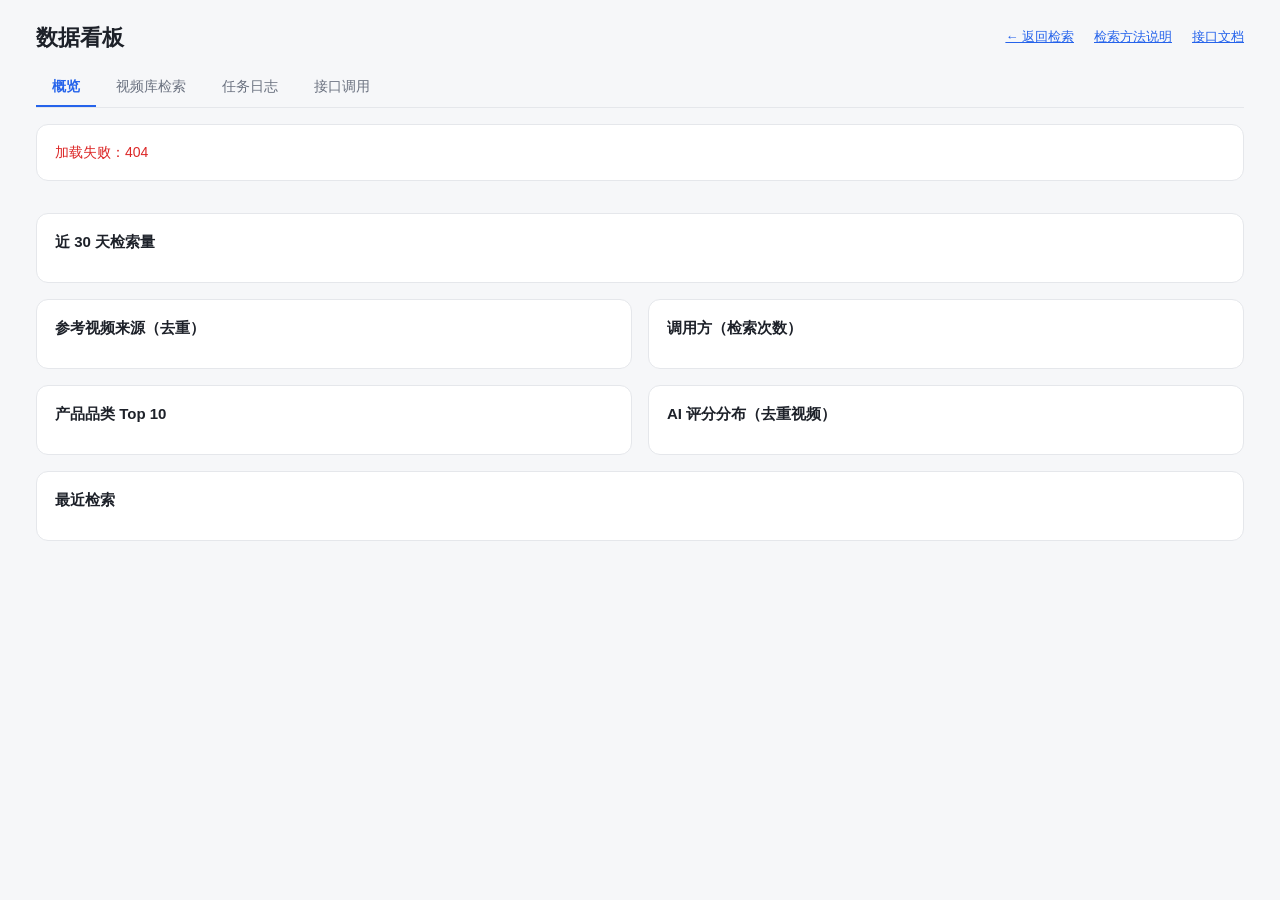
==== web/dashboard.html @ 79357296 "新增数据看板：概览、视频库检索、任务日志、接口调用统计 - /dashboard 四个标签页：检索趋势与分布、历次结果中的全部参考视频检索（站内播放）、   任务排队/耗时/错误明细、/api/v1 " ====
<!doctype html>
<html lang="zh-CN">
<head>
<meta charset="utf-8">
<meta name="viewport" content="width=device-width, initial-scale=1">
<title>数据看板</title>
<style>
  :root { --bg:#f6f7f9; --card:#fff; --text:#1d2129; --muted:#6b7280; --line:#e5e7eb;
          --accent:#2563eb; --accent-soft:#eff4ff; --ok:#16a34a; --ok-soft:#e8f7ee; --bad:#dc2626; --bad-soft:#fdecec;
          --warn:#d97706; --bar:#93b4f5; }
  @media (prefers-color-scheme: dark) {
    :root { --bg:#111317; --card:#1b1e24; --text:#e6e8eb; --muted:#9aa1ab; --line:#2c313a;
            --accent:#6b9bff; --accent-soft:#1f2a40; --ok-soft:#173326; --bad-soft:#3a1d1d; --bar:#3d5f9e; }
  }
  * { box-sizing:border-box; }
  body { margin:0; background:var(--bg); color:var(--text); font:14px/1.6 -apple-system,"PingFang SC","Microsoft YaHei",sans-serif; }
  a { color:var(--accent); }
  .wrap { max-width:1240px; margin:0 auto; padding:20px 16px 80px; }
  .top { display:flex; flex-wrap:wrap; align-items:center; gap:10px 20px; margin-bottom:14px; }
  .top h1 { font-size:22px; margin:0; flex:1; }
  .top a { font-size:13px; }
  .tabs { display:flex; gap:4px; border-bottom:1px solid var(--line); margin-bottom:16px; overflow-x:auto; }
  .tabs button { background:none; border:0; border-bottom:2px solid transparent; color:var(--muted); padding:9px 16px;
                 font-size:14px; cursor:pointer; white-space:nowrap; }
  .tabs button.on { color:var(--accent); border-bottom-color:var(--accent); font-weight:600; }
  .card { background:var(--card); border:1px solid var(--line); border-radius:12px; padding:16px 18px; margin-bottom:16px; min-width:0; }
  .card h3 { margin:0 0 12px; font-size:15px; }
  .kpis { display:grid; grid-template-columns:repeat(auto-fill,minmax(170px,1fr)); gap:12px; margin-bottom:16px; }
  .kpi { background:var(--card); border:1px solid var(--line); border-radius:12px; padding:14px 16px; }
  .kpi .l { color:var(--muted); font-size:12px; } .kpi .v { font-size:26px; font-weight:700; line-height:1.3; }
  .kpi .s { color:var(--muted); font-size:12px; }
  .grid2 { display:grid; grid-template-columns:repeat(auto-fit,minmax(360px,1fr)); gap:16px; }
  .grid2 .card { margin-bottom:0; } .grid2 + .grid2, .grid2 + .card { margin-top:16px; }
  @media (max-width:420px) { .grid2 { grid-template-columns:1fr; } }
  /* 柱状图 */
  .vbars { display:flex; align-items:flex-end; gap:3px; height:160px; padding-top:8px; }
  .vbars .b { flex:1; display:flex; flex-direction:column; justify-content:flex-end; align-items:center; height:100%; min-width:0; }
  .vbars .b i { display:block; width:100%; background:var(--bar); border-radius:3px 3px 0 0; min-height:1px; }
  .vbars .b:hover i { background:var(--accent); }
  .vbars .b span { font-size:10px; color:var(--muted); height:14px; }
  .vaxis { display:flex; justify-content:space-between; color:var(--muted); font-size:11px; margin-top:4px; }
  .hbars { display:flex; flex-direction:column; gap:6px; }
  .hbars .r { display:grid; grid-template-columns:minmax(80px,140px) 1fr 44px; gap:8px; align-items:center; font-size:13px; }
  .hbars .r .n { overflow:hidden; text-overflow:ellipsis; white-space:nowrap; }
  .hbars .r .t { background:var(--bg); border-radius:4px; height:14px; overflow:hidden; }
  .hbars .r .t i { display:block; height:100%; background:var(--bar); border-radius:4px; }
  .hbars .r .c { text-align:right; color:var(--muted); }
  /* 表格 */
  .tbl { overflow-x:auto; }
  table { width:100%; border-collapse:collapse; font-size:13px; }
  th, td { text-align:left; padding:7px 8px; border-bottom:1px solid var(--line); vertical-align:top; }
  th { color:var(--muted); font-weight:500; white-space:nowrap; position:sticky; top:0; background:var(--card); }
  td.num, th.num { text-align:right; white-space:nowrap; }
  td .m { color:var(--muted); font-size:12px; }
  .pill { display:inline-block; font-size:12px; padding:0 8px; border-radius:10px; white-space:nowrap; background:var(--accent-soft); color:var(--accent); }
  .pill.done, .pill.ok { background:var(--ok-soft); color:var(--ok); } .pill.error, .pill.bad { background:var(--bad-soft); color:var(--bad); }
  .pill.queued { background:var(--bg); color:var(--muted); }
  /* 筛选 */
  .filters { display:flex; flex-wrap:wrap; gap:8px 12px; align-items:center; margin-bottom:12px; }
  .filters input[type=search] { flex:1; min-width:200px; }
  input, select { padding:6px 8px; border-radius:8px; border:1px solid var(--line); background:var(--bg); color:var(--text); font:inherit; }
  button.btn { background:var(--accent); color:#fff; border:0; border-radius:8px; padding:7px 16px; cursor:pointer; font:inherit; }
  button.ghost { background:none; color:var(--accent); border:1px solid var(--accent); border-radius:8px; padding:6px 14px; cursor:pointer; font:inherit; }
  .chips { display:flex; flex-wrap:wrap; gap:6px; margin-bottom:12px; }
  .chip { border:1px solid var(--line); border-radius:14px; padding:2px 10px; font-size:12px; cursor:pointer; background:var(--card); color:var(--text); }
  .chip.on { border-color:var(--accent); color:var(--accent); background:var(--accent-soft); }
  /* 视频卡片 */
  .vgrid { display:grid; grid-template-columns:repeat(auto-fill,minmax(250px,1fr)); gap:14px; }
  .v { border:1px solid var(--line); border-radius:10px; overflow:hidden; display:flex; flex-direction:column; background:var(--card); }
  .thumb { position:relative; aspect-ratio:16/9; background:#000; display:block; }
  .thumb img { width:100%; height:100%; object-fit:cover; }
  .badge { position:absolute; top:8px; left:8px; background:rgba(0,0,0,.7); color:#fff; padding:1px 8px; border-radius:10px; font-size:12px; }
  .badge.score { left:auto; right:8px; background:var(--accent); }
  .badge.dl { top:auto; bottom:8px; background:var(--ok); }
  .vb { padding:10px 12px; display:flex; flex-direction:column; gap:4px; flex:1; font-size:13px; }
  .vt { font-weight:600; color:var(--text); text-decoration:none; display:-webkit-box; -webkit-line-clamp:2; -webkit-box-orient:vertical; overflow:hidden; }
  .vt:hover { color:var(--accent); }
  .ref { display:-webkit-box; -webkit-line-clamp:3; -webkit-box-orient:vertical; overflow:hidden; }
  .ref::before { content:"参考："; color:var(--accent); font-weight:600; }
  .note, .meta { color:var(--muted); font-size:12px; }
  .more { text-align:center; margin-top:16px; }
  .hidden { display:none !important; }
  .empty { color:var(--muted); padding:30px; text-align:center; }
</style>
</head>
<body>
<div class="wrap">
  <div class="top">
    <h1>数据看板</h1>
    <a href="/">← 返回检索</a><a href="/method" target="_blank">检索方法说明</a><a href="/developer" target="_blank">接口文档</a>
  </div>
  <div class="tabs" id="tabs">
    <button data-tab="overview">概览</button>
    <button data-tab="videos">视频库检索</button>
    <button data-tab="tasks">任务日志</button>
    <button data-tab="api">接口调用</button>
  </div>

  <!-- 概览 -->
  <section id="overview" class="hidden">
    <div class="kpis" id="kpis"></div>
    <div class="card"><h3>近 30 天检索量</h3><div id="perday"></div></div>
    <div class="grid2">
      <div class="card"><h3>参考视频来源（去重）</h3><div id="byplatform"></div></div>
      <div class="card"><h3>调用方（检索次数）</h3><div id="byclient"></div></div>
    </div>
    <div class="grid2">
      <div class="card"><h3>产品品类 Top 10</h3><div id="bycategory"></div></div>
      <div class="card"><h3>AI 评分分布（去重视频）</h3><div id="scorehist"></div></div>
    </div>
    <div class="card"><h3>最近检索</h3><div class="tbl" id="recentruns"></div></div>
  </section>

  <!-- 视频库 -->
  <section id="videos" class="hidden">
    <div class="card">
      <div class="filters">
        <input type="search" id="vq" placeholder="搜索标题、参考点、品牌、品类、频道，空格分隔多个词">
        <select id="vplatform"><option value="">全部来源</option></select>
        <select id="vdim"><option value="">全部维度</option><option value="category">同品类</option>
          <option value="competitor">竞品</option><option value="emotion">情绪主题</option>
          <option value="structure">结构形式</option><option value="award">获奖标杆</option></select>
        <select id="vscore"><option value="0">全部评分</option><option value="7">≥ 7 分</option>
          <option value="8" selected>≥ 8 分</option><option value="9">≥ 9 分</option></select>
        <select id="vclient"><option value="">全部调用方</option></select>
        <select id="vsort"><option value="score">按评分</option><option value="new">按时间</option><option value="views">按播放量</option></select>
        <label class="note"><input type="checkbox" id="vdl"> 只看已下载</label>
        <button class="btn" id="vgo">搜索</button>
      </div>
      <div class="note" id="vstat"></div>
    </div>
    <div class="chips" id="vchips"></div>
    <div class="vgrid" id="vgrid"></div>
    <div class="more"><button class="ghost hidden" id="vmore">加载更多</button></div>
  </section>

  <!-- 任务日志 -->
  <section id="tasks" class="hidden">
    <div class="kpis" id="tkpis"></div>
    <div class="card">
      <div class="filters">
        <select id="tclient"><option value="">全部调用方</option></select>
        <select id="tkind"><option value="">全部类型</option><option value="search">检索</option><option value="download">下载</option></select>
        <select id="tstatus"><option value="">全部状态</option><option value="queued">排队中</option>
          <option value="running">进行中</option><option value="done">已完成</option><option value="error">失败</option></select>
        <span class="note" id="tauto"></span>
      </div>
      <div class="tbl" id="ttable"></div>
    </div>
  </section>

  <!-- 接口调用 -->
  <section id="api" class="hidden">
    <div class="filters">
      <select id="adays"><option value="1">今天起 24 小时</option><option value="7" selected>近 7 天</option><option value="30">近 30 天</option><option value="90">近 90 天</option></select>
      <span class="note">统计对外接口 /api/v1 的每次调用（不含网页操作），按 API Key 区分调用方</span>
    </div>
    <div class="kpis" id="akpis"></div>
    <div class="card"><h3>每日调用量</h3><div id="aperday"></div></div>
    <div class="grid2">
      <div class="card"><h3>按调用方</h3><div class="tbl" id="aclient"></div></div>
      <div class="card"><h3>按接口</h3><div class="tbl" id="aroute"></div></div>
    </div>
    <div class="card">
      <div style="display:flex;flex-wrap:wrap;gap:8px 12px;align-items:center;margin-bottom:10px">
        <h3 style="margin:0;flex:1">最近调用</h3>
        <select id="arclient"><option value="">全部调用方</option></select>
        <label class="note"><input type="checkbox" id="arerr"> 只看错误</label>
      </div>
      <div class="tbl" id="arecent"></div>
    </div>
  </section>
</div>

<script src="/static/player.js?v=2"></script>
<script>
const $ = s => document.querySelector(s);
const esc = s => String(s ?? "").replace(/[&<>"']/g, c => ({"&":"&amp;","<":"&lt;",">":"&gt;",'"':"&quot;","'":"&#39;"}[c]));
const safeUrl = u => /^https?:\/\//i.test(u || "") ? u : "#";
const get = async url => { const r = await fetch(url, {cache: "no-store"}); if (!r.ok) throw new Error(r.status); return r.json(); };
const fmtDur = s => s == null ? "-" : s < 60 ? `${Math.round(s)}s` : `${Math.floor(s / 60)}m${String(Math.round(s % 60)).padStart(2, "0")}s`;
const fmtViews = n => n == null ? "-" : n >= 1e8 ? (n / 1e8).toFixed(1) + "亿" : n >= 1e4 ? (n / 1e4).toFixed(1) + "万" : n;
const ST = {queued: "排队中", running: "进行中", done: "已完成", error: "失败"};
const KIND = {search: "检索", download: "下载"};

function kpis(el, items) {
  el.innerHTML = items.map(([l, v, s]) => `<div class="kpi"><div class="l">${esc(l)}</div><div class="v">${esc(v ?? "-")}</div><div class="s">${esc(s || "")}</div></div>`).join("");
}
function vbars(el, rows, key = "count") {
  const max = Math.max(1, ...rows.map(r => r[key]));
  el.innerHTML = `<div class="vbars">${rows.map(r => `<div class="b" title="${esc(r.day)}：${r[key]}">
      <span>${r[key] || ""}</span><i style="height:${(r[key] / max * 100).toFixed(1)}%"></i></div>`).join("")}</div>
    <div class="vaxis"><span>${esc(rows[0]?.day || "")}</span><span>${esc(rows[rows.length - 1]?.day || "")}</span></div>`;
}
function hbars(el, pairs) {
  if (!pairs.length) return el.innerHTML = `<div class="empty">暂无数据</div>`;
  const max = Math.max(1, ...pairs.map(p => p[1]));
  el.innerHTML = `<div class="hbars">${pairs.map(([n, c]) => `<div class="r"><span class="n" title="${esc(n)}">${esc(n)}</span>
    <span class="t"><i style="width:${(c / max * 100).toFixed(1)}%"></i></span><span class="c">${c}</span></div>`).join("")}</div>`;
}
function table(el, head, rows) {
  el.innerHTML = rows.length ? `<table><tr>${head.map(h => `<th class="${h[1] || ""}">${esc(h[0])}</th>`).join("")}</tr>${rows.join("")}</table>`
                             : `<div class="empty">暂无数据</div>`;
}
function fillSelect(sel, values) {
  const cur = sel.value, first = sel.options[0].outerHTML;
  sel.innerHTML = first + values.map(v => `<option value="${esc(v)}">${esc(v)}</option>`).join("");
  if (values.includes(cur)) sel.value = cur;
}

// ---------- 概览 ----------
async function loadOverview() {
  const o = await get("/api/admin/overview"), k = o.kpi;
  kpis($("#kpis"), [
    ["检索总数", k.runs_total, `今日 ${k.runs_today} · 近 7 天 ${k.runs_7d}`],
    ["参考视频（去重）", k.videos_unique, `其中广告正片 ${k.videos_ad}`],
    ["平均每次保留", k.avg_kept, "条参考片"],
    ["已下载视频", k.videos_downloaded, ""],
    ["任务成功率", k.task_success_rate == null ? "-" : k.task_success_rate + "%", `进行中/排队 ${k.tasks_active}`],
    ["平均检索耗时", fmtDur(k.task_avg_seconds), `平均排队 ${fmtDur(k.task_avg_wait)}`],
    ["接口调用", k.api_calls_today, `今日 · 近 7 天 ${k.api_calls_7d}，错误 ${k.api_errors_7d}`],
  ]);
  vbars($("#perday"), o.runs_per_day);
  hbars($("#byplatform"), o.by_platform);
  hbars($("#byclient"), o.by_client);
  hbars($("#bycategory"), o.by_category);
  hbars($("#scorehist"), o.score_hist.map(r => [r.score + " 分", r.count]));
  table($("#recentruns"), [["时间"], ["调用方"], ["产品"], ["简报"], ["保留", "num"], ["来源数", "num"], [""]],
    o.recent_runs.map(r => `<tr><td>${esc(r.created)}</td><td>${esc(r.client)}</td>
      <td>${esc(r.product)}<div class="m">${esc(r.category)}</div></td><td><span class="m">${esc((r.brief || "").slice(0, 40))}</span></td>
      <td class="num">${r.kept}</td><td class="num">${r.sources.length}</td>
      <td><a href="/#run=${encodeURIComponent(r.run_id)}" target="_blank">查看</a></td></tr>`));
}

// ---------- 视频库 ----------
let vOffset = 0, vPlatform = "";
async function loadVideos(append = false) {
  if (!append) { vOffset = 0; }
  const p = new URLSearchParams({q: $("#vq").value.trim(), platform: vPlatform || $("#vplatform").value,
    dim: $("#vdim").value, min_score: $("#vscore").value, client: $("#vclient").value,
    downloaded: $("#vdl").checked, sort: $("#vsort").value, limit: 60, offset: vOffset});
  const r = await get("/api/admin/videos?" + p);
  fillSelect($("#vplatform"), r.all_platforms);
  fillSelect($("#vclient"), r.clients);
  $("#vstat").textContent = `共 ${r.total} 条（同一视频出现在多次检索中只算一条）`;
  $("#vchips").innerHTML = r.platforms.map(([n, c]) => `<span class="chip ${vPlatform === n ? "on" : ""}" data-pf="${esc(n)}">${esc(n)} ${c}</span>`).join("");
  const cards = r.items.map(v => `<div class="v">
    <a class="thumb" href="${esc(safeUrl(v.url))}" target="_blank" rel="noopener" ${playAttrs(v.url, v.title, v.platform, v.local)}>
      <img src="${esc(safeUrl(v.thumbnail))}" referrerpolicy="no-referrer" loading="lazy" alt=""><span class="play">▶</span>
      <span class="badge">${esc(v.platform)}${v.duration ? " · " + Math.floor(v.duration / 60) + ":" + String(v.duration % 60).padStart(2, "0") : ""}</span>
      <span class="badge score">${esc(v.score)}分</span>${v.local ? `<span class="badge dl">已下载</span>` : ""}</a>
    <div class="vb"><a class="vt" href="${esc(safeUrl(v.url))}" target="_blank" rel="noopener" ${playAttrs(v.url, v.title, v.platform, v.local)}>${esc(v.title)}</a>
      <div class="meta">${esc(v.channel || "")} · 播放 ${fmtViews(v.views)} · ${esc(v.dim_name)}</div>
      ${v.reference ? `<div class="ref">${esc(v.reference)}</div>` : ""}
      <div class="meta" style="margin-top:auto">来自：<a href="/#run=${encodeURIComponent(v.run_id)}" target="_blank">${esc(v.product || v.run_id)}</a> · ${esc(v.created.slice(0, 10))}</div>
    </div></div>`).join("");
  $("#vgrid").innerHTML = append ? $("#vgrid").innerHTML + cards : (cards || `<div class="empty">没有符合条件的视频</div>`);
  vOffset += r.items.length;
  $("#vmore").classList.toggle("hidden", vOffset >= r.total);
}
$("#vgo").onclick = () => loadVideos();
$("#vq").onkeydown = e => { if (e.key === "Enter") loadVideos(); };
["#vplatform", "#vdim", "#vscore", "#vclient", "#vsort", "#vdl"].forEach(s => $(s).onchange = () => { vPlatform = ""; loadVideos(); });
$("#vmore").onclick = () => loadVideos(true);
$("#vchips").onclick = e => {
  const c = e.target.closest("[data-pf]"); if (!c) return;
  vPlatform = vPlatform === c.dataset.pf ? "" : c.dataset.pf; $("#vplatform").value = ""; loadVideos();
};

// ---------- 任务日志 ----------
let tTimer = null;
async function loadTasks() {
  clearTimeout(tTimer);
  const p = new URLSearchParams({client: $("#tclient").value, kind: $("#tkind").value, status: $("#tstatus").value, limit: 300});
  const [list, all] = await Promise.all([get("/api/admin/tasks?" + p), get("/api/admin/tasks?limit=1000")]);
  fillSelect($("#tclient"), [...new Set(all.map(t => t.client))]);
  const done = all.filter(t => t.status === "done"), fin = all.filter(t => t.status === "done" || t.status === "error");
  const durs = done.filter(t => t.kind === "search" && t.duration).map(t => t.duration);
  const active = all.filter(t => t.status === "queued" || t.status === "running").length;
  kpis($("#tkpis"), [
    ["任务总数", all.length, `检索 ${all.filter(t => t.kind === "search").length} · 下载 ${all.filter(t => t.kind === "download").length}`],
    ["进行中 / 排队", active, ""],
    ["成功率", fin.length ? (100 * done.length / fin.length).toFixed(1) + "%" : "-", `失败 ${fin.length - done.length}`],
    ["检索平均耗时", durs.length ? fmtDur(durs.reduce((a, b) => a + b, 0) / durs.length) : "-",
     durs.length ? `最长 ${fmtDur(Math.max(...durs))}` : ""],
  ]);
  table($("#ttable"), [["提交时间"], ["调用方"], ["类型"], ["标题"], ["状态"], ["排队", "num"], ["耗时", "num"], ["业务 ID"], ["进度 / 错误"], [""]],
    list.map(t => `<tr><td style="white-space:nowrap">${esc(t.created)}</td><td>${esc(t.client)}</td><td>${esc(KIND[t.kind] || t.kind)}</td>
      <td>${esc(t.title)}${t.platforms ? `<div class="m">${t.platforms} 个渠道</div>` : ""}</td>
      <td><span class="pill ${t.status}">${ST[t.status] || t.status}</span></td>
      <td class="num">${fmtDur(t.wait)}</td><td class="num">${fmtDur(t.duration)}</td><td>${esc(t.external_id || "")}</td>
      <td><span class="m" title="${esc(t.error || t.last)}">${esc((t.error || t.last || "").slice(0, 60))}</span></td>
      <td>${t.run_id && t.status === "done" ? `<a href="/#run=${encodeURIComponent(t.run_id)}" target="_blank">结果</a>` : ""}</td></tr>`));
  $("#tauto").textContent = active ? "有进行中的任务，每 5 秒自动刷新" : "";
  if (active && current === "tasks") tTimer = setTimeout(loadTasks, 5000);
}
["#tclient", "#tkind", "#tstatus"].forEach(s => $(s).onchange = loadTasks);

// ---------- 接口调用 ----------
async function loadApi() {
  const p = new URLSearchParams({days: $("#adays").value, client: $("#arclient").value, errors_only: $("#arerr").checked, limit: 200});
  const u = await get("/api/admin/api-usage?" + p);
  fillSelect($("#arclient"), u.by_client.map(c => c.client));
  const avg = u.by_client.length ? Math.round(u.by_client.reduce((a, c) => a + c.avg_ms * c.calls, 0) / Math.max(1, u.total)) : null;
  kpis($("#akpis"), [
    ["调用次数", u.total, `近 ${u.days} 天`],
    ["错误次数", u.errors, u.total ? `错误率 ${(100 * u.errors / u.total).toFixed(1)}%` : ""],
    ["调用方", u.by_client.length, "个"],
    ["平均响应", avg == null ? "-" : avg + " ms", "不含任务执行时间"],
  ]);
  vbars($("#aperday"), u.per_day);
  table($("#aclient"), [["调用方"], ["调用", "num"], ["错误", "num"], ["平均耗时", "num"], ["最近调用"]],
    u.by_client.map(c => `<tr><td>${esc(c.client)}</td><td class="num">${c.calls}</td><td class="num">${c.errors || 0}</td>
      <td class="num">${c.avg_ms} ms</td><td style="white-space:nowrap">${esc(c.last)}</td></tr>`));
  table($("#aroute"), [["接口"], ["调用", "num"], ["错误", "num"], ["平均耗时", "num"]],
    u.by_route.map(r => `<tr><td><code>${esc(r.route)}</code></td><td class="num">${r.calls}</td><td class="num">${r.errors || 0}</td><td class="num">${r.avg_ms} ms</td></tr>`));
  table($("#arecent"), [["时间"], ["调用方"], ["请求"], ["状态", "num"], ["耗时", "num"], ["IP"]],
    u.recent.map(r => `<tr><td style="white-space:nowrap">${esc(r.time)}</td><td>${esc(r.client)}</td>
      <td><code>${esc(r.method)} ${esc(r.path)}</code></td>
      <td class="num"><span class="pill ${r.status >= 400 ? "bad" : "ok"}">${r.status}</span></td>
      <td class="num">${r.ms} ms</td><td>${esc(r.ip)}</td></tr>`));
}
["#adays", "#arclient", "#arerr"].forEach(s => $(s).onchange = loadApi);

// ---------- 标签页 ----------
const LOADERS = {overview: loadOverview, videos: () => loadVideos(), tasks: loadTasks, api: loadApi};
let current = null;
function show(tab) {
  if (!LOADERS[tab]) tab = "overview";
  current = tab;
  document.querySelectorAll("#tabs button").forEach(b => b.classList.toggle("on", b.dataset.tab === tab));
  Object.keys(LOADERS).forEach(k => $("#" + k).classList.toggle("hidden", k !== tab));
  if (location.hash.slice(1) !== tab) history.replaceState(null, "", "#" + tab);
  LOADERS[tab]().catch(e => $("#" + tab).insertAdjacentHTML("afterbegin", `<div class="card" style="color:var(--bad)">加载失败：${esc(e.message)}</div>`));
}
$("#tabs").onclick = e => { const b = e.target.closest("[data-tab]"); if (b) show(b.dataset.tab); };
show(location.hash.slice(1));
</script>
</body>
</html>
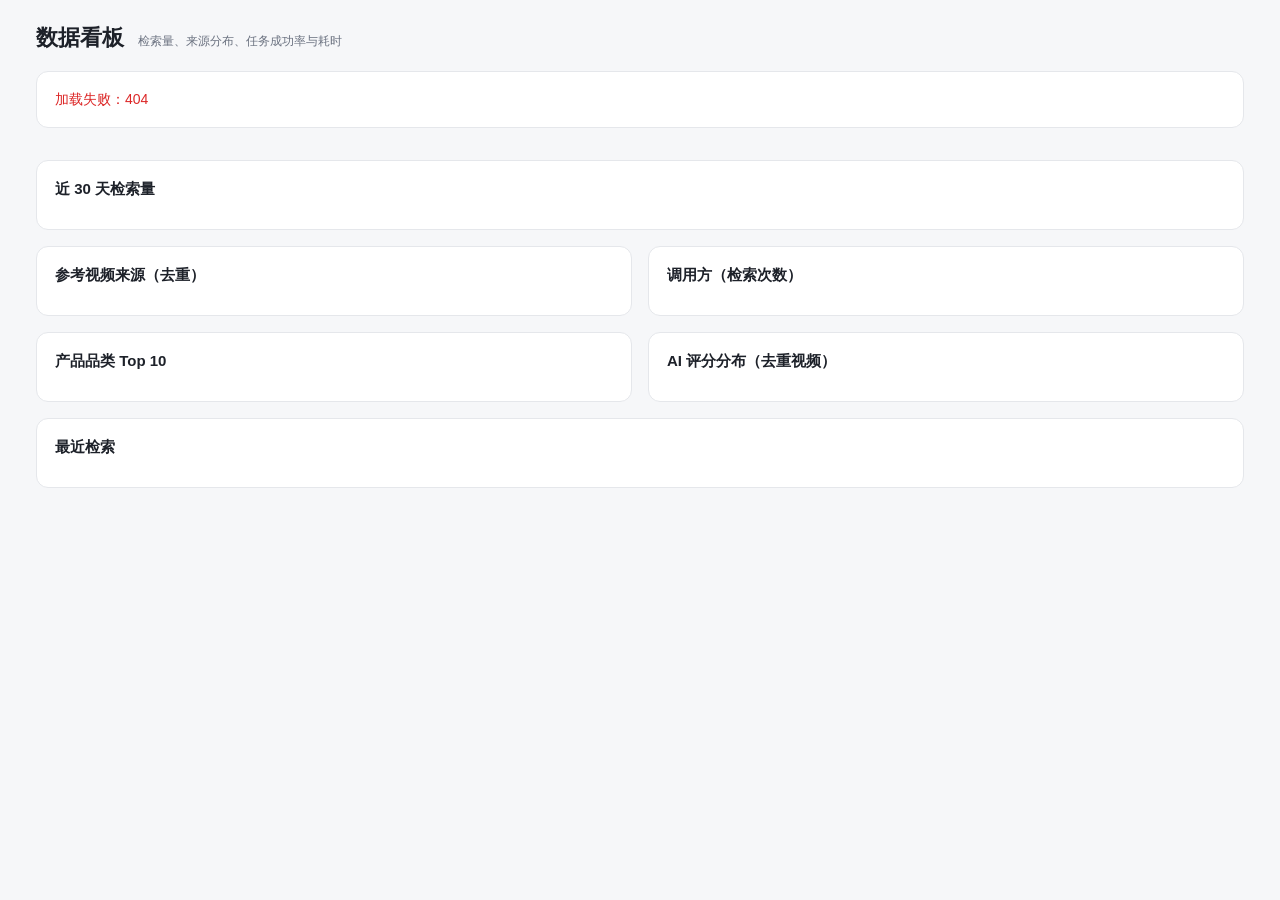
==== commit 013e2ca5: "统一左侧菜单布局，新增 favicon - 视频检索 / 视频库 / 数据看板 / 任务日志 / 接口调用 / 方法说明 / 接口文档 统一放在左侧菜单，   右侧显示内容；看板各页用 #hash 切" ====
--- a/web/dashboard.html
+++ b/web/dashboard.html
@@ -4,6 +4,10 @@
 <meta charset="utf-8">
 <meta name="viewport" content="width=device-width, initial-scale=1">
 <title>数据看板</title>
+<link rel="icon" href="/favicon.svg" type="image/svg+xml">
+<link rel="icon" href="/favicon.ico" sizes="any">
+<link rel="apple-touch-icon" href="/apple-touch-icon.png">
+<link rel="stylesheet" href="/static/layout.css?v=2">
 <style>
   :root { --bg:#f6f7f9; --card:#fff; --text:#1d2129; --muted:#6b7280; --line:#e5e7eb;
           --accent:#2563eb; --accent-soft:#eff4ff; --ok:#16a34a; --ok-soft:#e8f7ee; --bad:#dc2626; --bad-soft:#fdecec;
@@ -16,16 +20,11 @@
   body { margin:0; background:var(--bg); color:var(--text); font:14px/1.6 -apple-system,"PingFang SC","Microsoft YaHei",sans-serif; }
   a { color:var(--accent); }
   .wrap { max-width:1240px; margin:0 auto; padding:20px 16px 80px; }
-  .top { display:flex; flex-wrap:wrap; align-items:center; gap:10px 20px; margin-bottom:14px; }
-  .top h1 { font-size:22px; margin:0; flex:1; }
-  .top a { font-size:13px; }
-  .tabs { display:flex; gap:4px; border-bottom:1px solid var(--line); margin-bottom:16px; overflow-x:auto; }
-  .tabs button { background:none; border:0; border-bottom:2px solid transparent; color:var(--muted); padding:9px 16px;
-                 font-size:14px; cursor:pointer; white-space:nowrap; }
-  .tabs button.on { color:var(--accent); border-bottom-color:var(--accent); font-weight:600; }
+  .top { display:flex; flex-wrap:wrap; align-items:baseline; gap:4px 14px; margin-bottom:16px; }
+  .top h1 { font-size:22px; margin:0; }
   .card { background:var(--card); border:1px solid var(--line); border-radius:12px; padding:16px 18px; margin-bottom:16px; min-width:0; }
   .card h3 { margin:0 0 12px; font-size:15px; }
-  .kpis { display:grid; grid-template-columns:repeat(auto-fill,minmax(170px,1fr)); gap:12px; margin-bottom:16px; }
+  .kpis { display:grid; grid-template-columns:repeat(auto-fit,minmax(150px,1fr)); gap:12px; margin-bottom:16px; }
   .kpi { background:var(--card); border:1px solid var(--line); border-radius:12px; padding:14px 16px; }
   .kpi .l { color:var(--muted); font-size:12px; } .kpi .v { font-size:26px; font-weight:700; line-height:1.3; }
   .kpi .s { color:var(--muted); font-size:12px; }
@@ -66,7 +65,7 @@
   .chip.on { border-color:var(--accent); color:var(--accent); background:var(--accent-soft); }
   /* 视频卡片 */
   .vgrid { display:grid; grid-template-columns:repeat(auto-fill,minmax(250px,1fr)); gap:14px; }
-  .v { border:1px solid var(--line); border-radius:10px; overflow:hidden; display:flex; flex-direction:column; background:var(--card); }
+  .vc { border:1px solid var(--line); border-radius:10px; overflow:hidden; display:flex; flex-direction:column; background:var(--card); }
   .thumb { position:relative; aspect-ratio:16/9; background:#000; display:block; }
   .thumb img { width:100%; height:100%; object-fit:cover; }
   .badge { position:absolute; top:8px; left:8px; background:rgba(0,0,0,.7); color:#fff; padding:1px 8px; border-radius:10px; font-size:12px; }
@@ -84,17 +83,9 @@
 </style>
 </head>
 <body>
+<script src="/static/layout.js?v=1"></script>
 <div class="wrap">
-  <div class="top">
-    <h1>数据看板</h1>
-    <a href="/">← 返回检索</a><a href="/method" target="_blank">检索方法说明</a><a href="/developer" target="_blank">接口文档</a>
-  </div>
-  <div class="tabs" id="tabs">
-    <button data-tab="overview">概览</button>
-    <button data-tab="videos">视频库检索</button>
-    <button data-tab="tasks">任务日志</button>
-    <button data-tab="api">接口调用</button>
-  </div>
+  <div class="top"><h1 id="ptitle">数据看板</h1><span class="note" id="psub"></span></div>
 
   <!-- 概览 -->
   <section id="overview" class="hidden">
@@ -229,7 +220,7 @@
     o.recent_runs.map(r => `<tr><td>${esc(r.created)}</td><td>${esc(r.client)}</td>
       <td>${esc(r.product)}<div class="m">${esc(r.category)}</div></td><td><span class="m">${esc((r.brief || "").slice(0, 40))}</span></td>
       <td class="num">${r.kept}</td><td class="num">${r.sources.length}</td>
-      <td><a href="/#run=${encodeURIComponent(r.run_id)}" target="_blank">查看</a></td></tr>`));
+      <td style="white-space:nowrap"><a href="/#run=${encodeURIComponent(r.run_id)}" target="_blank">查看</a></td></tr>`));
 }
 
 // ---------- 视频库 ----------
@@ -244,13 +235,13 @@
   fillSelect($("#vclient"), r.clients);
   $("#vstat").textContent = `共 ${r.total} 条（同一视频出现在多次检索中只算一条）`;
   $("#vchips").innerHTML = r.platforms.map(([n, c]) => `<span class="chip ${vPlatform === n ? "on" : ""}" data-pf="${esc(n)}">${esc(n)} ${c}</span>`).join("");
-  const cards = r.items.map(v => `<div class="v">
+  const cards = r.items.map(v => `<div class="vc">
     <a class="thumb" href="${esc(safeUrl(v.url))}" target="_blank" rel="noopener" ${playAttrs(v.url, v.title, v.platform, v.local)}>
       <img src="${esc(safeUrl(v.thumbnail))}" referrerpolicy="no-referrer" loading="lazy" alt=""><span class="play">▶</span>
       <span class="badge">${esc(v.platform)}${v.duration ? " · " + Math.floor(v.duration / 60) + ":" + String(v.duration % 60).padStart(2, "0") : ""}</span>
       <span class="badge score">${esc(v.score)}分</span>${v.local ? `<span class="badge dl">已下载</span>` : ""}</a>
     <div class="vb"><a class="vt" href="${esc(safeUrl(v.url))}" target="_blank" rel="noopener" ${playAttrs(v.url, v.title, v.platform, v.local)}>${esc(v.title)}</a>
-      <div class="meta">${esc(v.channel || "")} · 播放 ${fmtViews(v.views)} · ${esc(v.dim_name)}</div>
+      <div class="meta">${esc([v.channel, v.views != null ? "播放 " + fmtViews(v.views) : "", v.dim_name].filter(Boolean).join(" · "))}</div>
       ${v.reference ? `<div class="ref">${esc(v.reference)}</div>` : ""}
       <div class="meta" style="margin-top:auto">来自：<a href="/#run=${encodeURIComponent(v.run_id)}" target="_blank">${esc(v.product || v.run_id)}</a> · ${esc(v.created.slice(0, 10))}</div>
     </div></div>`).join("");
@@ -290,7 +281,7 @@
       <td><span class="pill ${t.status}">${ST[t.status] || t.status}</span></td>
       <td class="num">${fmtDur(t.wait)}</td><td class="num">${fmtDur(t.duration)}</td><td>${esc(t.external_id || "")}</td>
       <td><span class="m" title="${esc(t.error || t.last)}">${esc((t.error || t.last || "").slice(0, 60))}</span></td>
-      <td>${t.run_id && t.status === "done" ? `<a href="/#run=${encodeURIComponent(t.run_id)}" target="_blank">结果</a>` : ""}</td></tr>`));
+      <td style="white-space:nowrap">${t.run_id && t.status === "done" ? `<a href="/#run=${encodeURIComponent(t.run_id)}" target="_blank">查看结果</a>` : ""}</td></tr>`));
   $("#tauto").textContent = active ? "有进行中的任务，每 5 秒自动刷新" : "";
   if (active && current === "tasks") tTimer = setTimeout(loadTasks, 5000);
 }
@@ -324,16 +315,22 @@
 
 // ---------- 标签页 ----------
 const LOADERS = {overview: loadOverview, videos: () => loadVideos(), tasks: loadTasks, api: loadApi};
+const TITLES = {overview: ["数据看板", "检索量、来源分布、任务成功率与耗时"],
+                videos: ["视频库", "在历次检索找到的全部参考视频中搜索，点开即播放"],
+                tasks: ["任务日志", "每个检索、下载任务的调用方、排队与执行耗时、错误原因"],
+                api: ["接口调用", "对外接口 /api/v1 的调用量、错误率与调用明细"]};
 let current = null;
 function show(tab) {
   if (!LOADERS[tab]) tab = "overview";
   current = tab;
-  document.querySelectorAll("#tabs button").forEach(b => b.classList.toggle("on", b.dataset.tab === tab));
+  $("#ptitle").textContent = TITLES[tab][0];
+  $("#psub").textContent = TITLES[tab][1];
+  document.title = TITLES[tab][0] + " · 参考片检索";
   Object.keys(LOADERS).forEach(k => $("#" + k).classList.toggle("hidden", k !== tab));
   if (location.hash.slice(1) !== tab) history.replaceState(null, "", "#" + tab);
   LOADERS[tab]().catch(e => $("#" + tab).insertAdjacentHTML("afterbegin", `<div class="card" style="color:var(--bad)">加载失败：${esc(e.message)}</div>`));
 }
-$("#tabs").onclick = e => { const b = e.target.closest("[data-tab]"); if (b) show(b.dataset.tab); };
+window.addEventListener("hashchange", () => show(location.hash.slice(1)));  // 左侧菜单切换
 show(location.hash.slice(1));
 </script>
 </body>
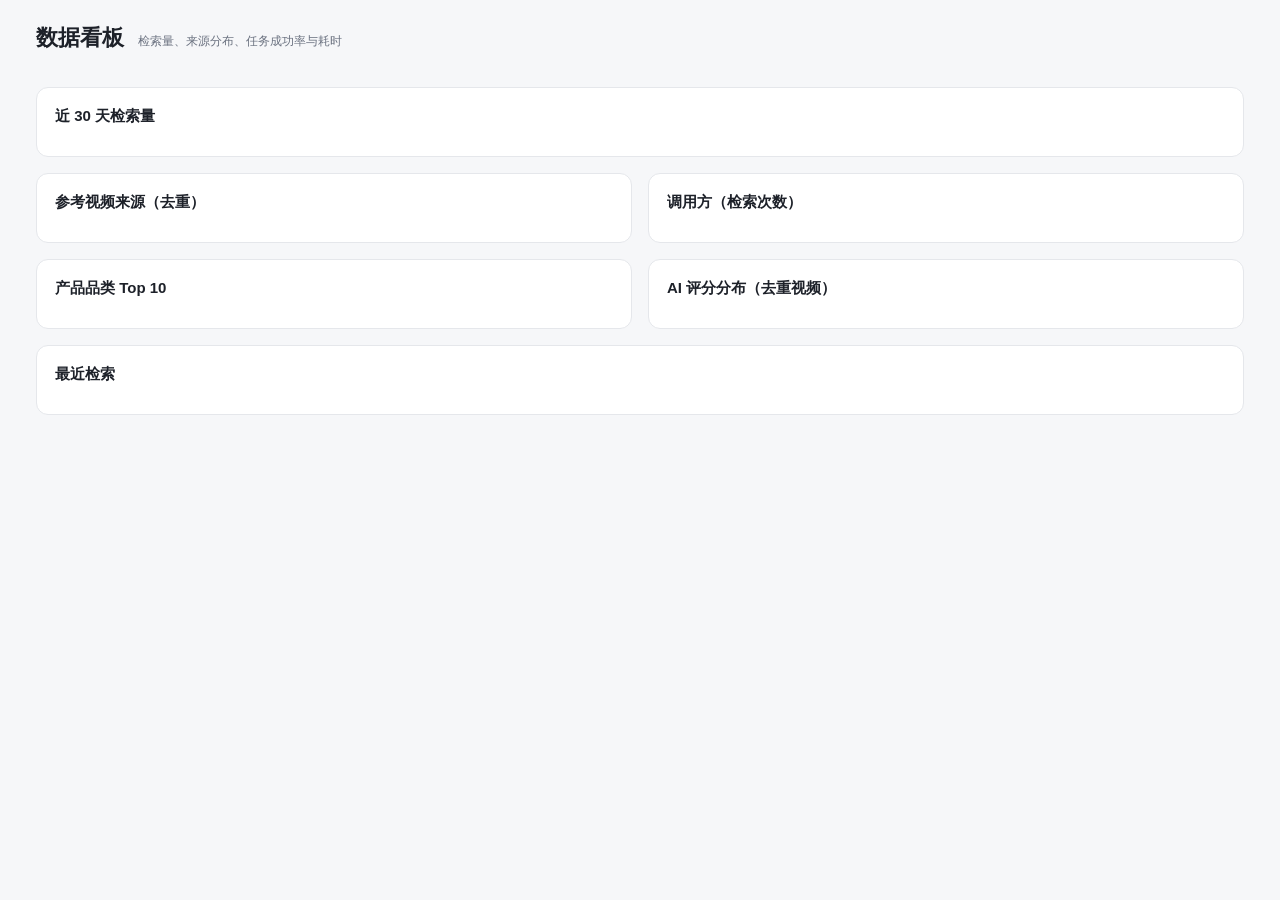
==== commit 50afa286: "加载速度优化与下载缓存 - 缩略图代理缓存 /img：产品图（原图最大 7MB）与外站封面由服务器缩成 webp 缓存，浏览器缓存 30 天；   页面不再直连外站图片（YouTube 封面在国内打不" ====
--- a/web/dashboard.html
+++ b/web/dashboard.html
@@ -7,7 +7,7 @@
 <link rel="icon" href="/favicon.svg" type="image/svg+xml">
 <link rel="icon" href="/favicon.ico" sizes="any">
 <link rel="apple-touch-icon" href="/apple-touch-icon.png">
-<link rel="stylesheet" href="/static/layout.css?v=2">
+<link rel="stylesheet" href="/static/layout.css?v=3">
 <style>
   :root { --bg:#f6f7f9; --card:#fff; --text:#1d2129; --muted:#6b7280; --line:#e5e7eb;
           --accent:#2563eb; --accent-soft:#eff4ff; --ok:#16a34a; --ok-soft:#e8f7ee; --bad:#dc2626; --bad-soft:#fdecec;
@@ -83,7 +83,7 @@
 </style>
 </head>
 <body>
-<script src="/static/layout.js?v=1"></script>
+<script src="/static/layout.js?v=3"></script>
 <div class="wrap">
   <div class="top"><h1 id="ptitle">数据看板</h1><span class="note" id="psub"></span></div>
 
@@ -163,7 +163,7 @@
   </section>
 </div>
 
-<script src="/static/player.js?v=2"></script>
+<script src="/static/player.js?v=3"></script>
 <script>
 const $ = s => document.querySelector(s);
 const esc = s => String(s ?? "").replace(/[&<>"']/g, c => ({"&":"&amp;","<":"&lt;",">":"&gt;",'"':"&quot;","'":"&#39;"}[c]));
@@ -200,8 +200,9 @@
 }
 
 // ---------- 概览 ----------
-async function loadOverview() {
-  const o = await get("/api/admin/overview"), k = o.kpi;
+function loadOverview() { return swrJSON("/api/admin/overview", renderOverview); }
+function renderOverview(o) {
+  const k = o.kpi;
   kpis($("#kpis"), [
     ["检索总数", k.runs_total, `今日 ${k.runs_today} · 近 7 天 ${k.runs_7d}`],
     ["参考视频（去重）", k.videos_unique, `其中广告正片 ${k.videos_ad}`],
@@ -230,14 +231,18 @@
   const p = new URLSearchParams({q: $("#vq").value.trim(), platform: vPlatform || $("#vplatform").value,
     dim: $("#vdim").value, min_score: $("#vscore").value, client: $("#vclient").value,
     downloaded: $("#vdl").checked, sort: $("#vsort").value, limit: 60, offset: vOffset});
-  const r = await get("/api/admin/videos?" + p);
+  if (append) return renderVideos(await get("/api/admin/videos?" + p), true);
+  return swrJSON("/api/admin/videos?" + p, r => renderVideos(r, false));
+}
+function renderVideos(r, append) {
+  if (!append) vOffset = 0;
   fillSelect($("#vplatform"), r.all_platforms);
   fillSelect($("#vclient"), r.clients);
   $("#vstat").textContent = `共 ${r.total} 条（同一视频出现在多次检索中只算一条）`;
   $("#vchips").innerHTML = r.platforms.map(([n, c]) => `<span class="chip ${vPlatform === n ? "on" : ""}" data-pf="${esc(n)}">${esc(n)} ${c}</span>`).join("");
   const cards = r.items.map(v => `<div class="vc">
     <a class="thumb" href="${esc(safeUrl(v.url))}" target="_blank" rel="noopener" ${playAttrs(v.url, v.title, v.platform, v.local)}>
-      <img src="${esc(safeUrl(v.thumbnail))}" referrerpolicy="no-referrer" loading="lazy" alt=""><span class="play">▶</span>
+      <img src="${esc(thumbUrl(v.thumbnail, 480))}" loading="lazy" decoding="async" alt=""><span class="play">▶</span>
       <span class="badge">${esc(v.platform)}${v.duration ? " · " + Math.floor(v.duration / 60) + ":" + String(v.duration % 60).padStart(2, "0") : ""}</span>
       <span class="badge score">${esc(v.score)}分</span>${v.local ? `<span class="badge dl">已下载</span>` : ""}</a>
     <div class="vb"><a class="vt" href="${esc(safeUrl(v.url))}" target="_blank" rel="noopener" ${playAttrs(v.url, v.title, v.platform, v.local)}>${esc(v.title)}</a>
@@ -262,8 +267,13 @@
 let tTimer = null;
 async function loadTasks() {
   clearTimeout(tTimer);
-  const p = new URLSearchParams({client: $("#tclient").value, kind: $("#tkind").value, status: $("#tstatus").value, limit: 300});
-  const [list, all] = await Promise.all([get("/api/admin/tasks?" + p), get("/api/admin/tasks?limit=1000")]);
+  let active = 0;
+  await swrJSON("/api/admin/tasks?limit=1000", all => { active = renderTasks(all); });
+  if (active && current === "tasks") tTimer = setTimeout(loadTasks, 5000);
+}
+function renderTasks(all) {
+  const fc = $("#tclient").value, fk = $("#tkind").value, fs = $("#tstatus").value;
+  const list = all.filter(t => (!fc || t.client === fc) && (!fk || t.kind === fk) && (!fs || t.status === fs)).slice(0, 300);
   fillSelect($("#tclient"), [...new Set(all.map(t => t.client))]);
   const done = all.filter(t => t.status === "done"), fin = all.filter(t => t.status === "done" || t.status === "error");
   const durs = done.filter(t => t.kind === "search" && t.duration).map(t => t.duration);
@@ -283,14 +293,16 @@
       <td><span class="m" title="${esc(t.error || t.last)}">${esc((t.error || t.last || "").slice(0, 60))}</span></td>
       <td style="white-space:nowrap">${t.run_id && t.status === "done" ? `<a href="/#run=${encodeURIComponent(t.run_id)}" target="_blank">查看结果</a>` : ""}</td></tr>`));
   $("#tauto").textContent = active ? "有进行中的任务，每 5 秒自动刷新" : "";
-  if (active && current === "tasks") tTimer = setTimeout(loadTasks, 5000);
+  return active;
 }
 ["#tclient", "#tkind", "#tstatus"].forEach(s => $(s).onchange = loadTasks);
 
 // ---------- 接口调用 ----------
-async function loadApi() {
+function loadApi() {
   const p = new URLSearchParams({days: $("#adays").value, client: $("#arclient").value, errors_only: $("#arerr").checked, limit: 200});
-  const u = await get("/api/admin/api-usage?" + p);
+  return swrJSON("/api/admin/api-usage?" + p, renderApi);
+}
+function renderApi(u) {
   fillSelect($("#arclient"), u.by_client.map(c => c.client));
   const avg = u.by_client.length ? Math.round(u.by_client.reduce((a, c) => a + c.avg_ms * c.calls, 0) / Math.max(1, u.total)) : null;
   kpis($("#akpis"), [
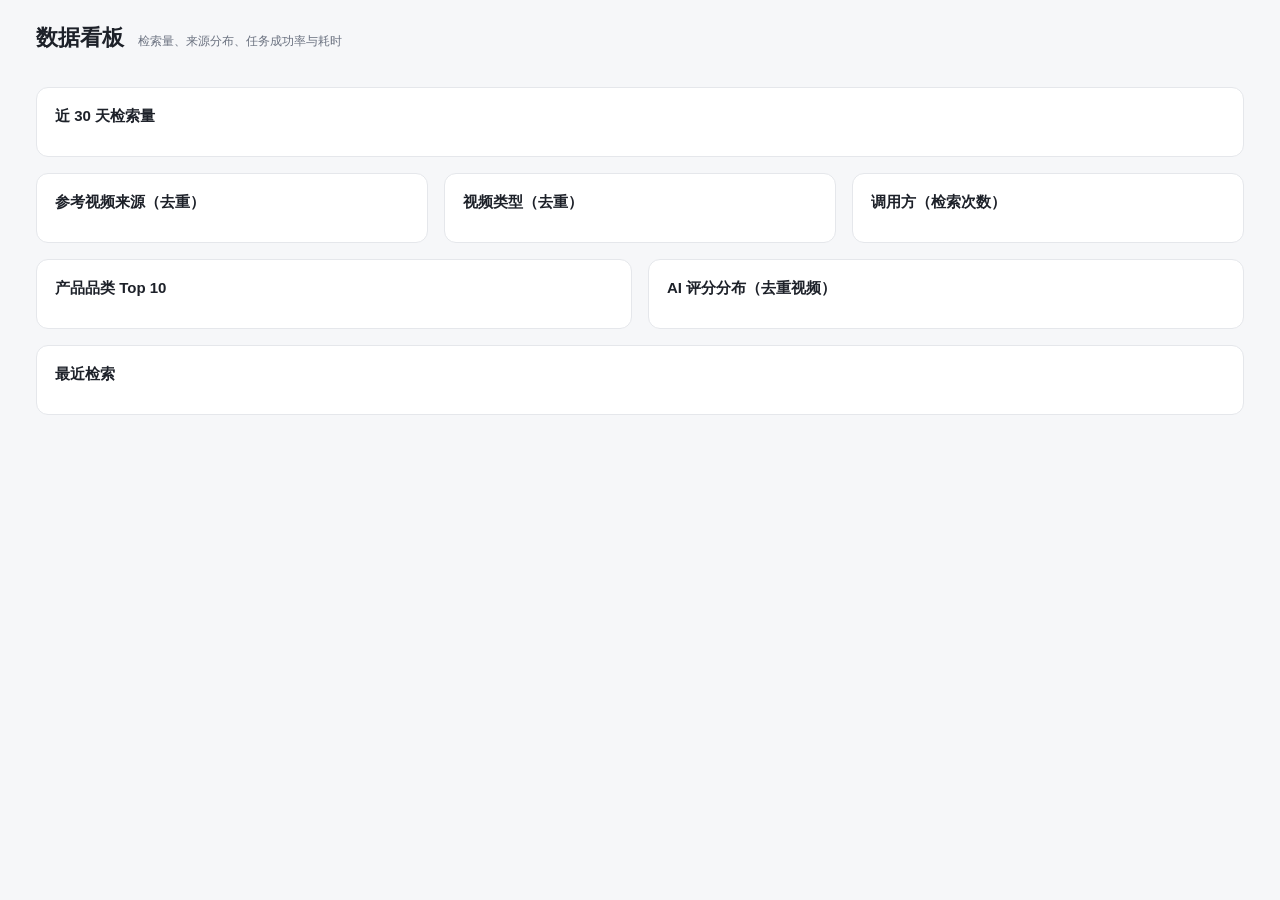
==== commit e7b1665f: "检索支持视频类型定向与结果筛选（TVC/品牌片/UGC 等） - 8 种视频类型：选中后额外按“品类词+类型词”定向检索，各维度检索词和 AI 打分也向其倾斜 - AI 重排时给每条结果判断类型；支持" ====
--- a/web/dashboard.html
+++ b/web/dashboard.html
@@ -7,7 +7,7 @@
 <link rel="icon" href="/favicon.svg" type="image/svg+xml">
 <link rel="icon" href="/favicon.ico" sizes="any">
 <link rel="apple-touch-icon" href="/apple-touch-icon.png">
-<link rel="stylesheet" href="/static/layout.css?v=3">
+<link rel="stylesheet" href="/static/layout.css?v=5">
 <style>
   :root { --bg:#f6f7f9; --card:#fff; --text:#1d2129; --muted:#6b7280; --line:#e5e7eb;
           --accent:#2563eb; --accent-soft:#eff4ff; --ok:#16a34a; --ok-soft:#e8f7ee; --bad:#dc2626; --bad-soft:#fdecec;
@@ -71,6 +71,8 @@
   .badge { position:absolute; top:8px; left:8px; background:rgba(0,0,0,.7); color:#fff; padding:1px 8px; border-radius:10px; font-size:12px; }
   .badge.score { left:auto; right:8px; background:var(--accent); }
   .badge.dl { top:auto; bottom:8px; background:var(--ok); }
+  .badge.ty { top:auto; bottom:8px; }
+  .badge.ty + .badge.dl { left:auto; right:8px; }
   .vb { padding:10px 12px; display:flex; flex-direction:column; gap:4px; flex:1; font-size:13px; }
   .vt { font-weight:600; color:var(--text); text-decoration:none; display:-webkit-box; -webkit-line-clamp:2; -webkit-box-orient:vertical; overflow:hidden; }
   .vt:hover { color:var(--accent); }
@@ -83,7 +85,7 @@
 </style>
 </head>
 <body>
-<script src="/static/layout.js?v=3"></script>
+<script src="/static/layout.js?v=4"></script>
 <div class="wrap">
   <div class="top"><h1 id="ptitle">数据看板</h1><span class="note" id="psub"></span></div>
 
@@ -93,6 +95,7 @@
     <div class="card"><h3>近 30 天检索量</h3><div id="perday"></div></div>
     <div class="grid2">
       <div class="card"><h3>参考视频来源（去重）</h3><div id="byplatform"></div></div>
+      <div class="card"><h3>视频类型（去重）</h3><div id="bytype"></div></div>
       <div class="card"><h3>调用方（检索次数）</h3><div id="byclient"></div></div>
     </div>
     <div class="grid2">
@@ -108,18 +111,22 @@
       <div class="filters">
         <input type="search" id="vq" placeholder="搜索标题、参考点、品牌、品类、频道，空格分隔多个词">
         <select id="vplatform"><option value="">全部来源</option></select>
-        <select id="vdim"><option value="">全部维度</option><option value="category">同品类</option>
+        <select id="vtype"><option value="">全部类型</option></select>
+        <select id="vdim"><option value="">全部维度</option><option value="type">类型定向</option><option value="category">同品类</option>
           <option value="competitor">竞品</option><option value="emotion">情绪主题</option>
           <option value="structure">结构形式</option><option value="award">获奖标杆</option></select>
         <select id="vscore"><option value="0">全部评分</option><option value="7">≥ 7 分</option>
           <option value="8" selected>≥ 8 分</option><option value="9">≥ 9 分</option></select>
         <select id="vclient"><option value="">全部调用方</option></select>
         <select id="vsort"><option value="score">按评分</option><option value="new">按时间</option><option value="views">按播放量</option></select>
+        <input type="search" id="vex" placeholder="排除词，如 合集 教程" style="max-width:180px">
+        <label class="note"><input type="checkbox" id="vad"> 只看广告正片</label>
         <label class="note"><input type="checkbox" id="vdl"> 只看已下载</label>
         <button class="btn" id="vgo">搜索</button>
       </div>
       <div class="note" id="vstat"></div>
     </div>
+    <div class="chips" id="vtchips"></div>
     <div class="chips" id="vchips"></div>
     <div class="vgrid" id="vgrid"></div>
     <div class="more"><button class="ghost hidden" id="vmore">加载更多</button></div>
@@ -214,6 +221,7 @@
   ]);
   vbars($("#perday"), o.runs_per_day);
   hbars($("#byplatform"), o.by_platform);
+  hbars($("#bytype"), o.by_type || []);
   hbars($("#byclient"), o.by_client);
   hbars($("#bycategory"), o.by_category);
   hbars($("#scorehist"), o.score_hist.map(r => [r.score + " 分", r.count]));
@@ -225,11 +233,11 @@
 }
 
 // ---------- 视频库 ----------
-let vOffset = 0, vPlatform = "";
+let vOffset = 0, vPlatform = "", vTypes = null;
 async function loadVideos(append = false) {
   if (!append) { vOffset = 0; }
   const p = new URLSearchParams({q: $("#vq").value.trim(), platform: vPlatform || $("#vplatform").value,
-    dim: $("#vdim").value, min_score: $("#vscore").value, client: $("#vclient").value,
+    dim: $("#vdim").value, vtype: $("#vtype").value, ad_only: $("#vad").checked, exclude: $("#vex").value.trim(), min_score: $("#vscore").value, client: $("#vclient").value,
     downloaded: $("#vdl").checked, sort: $("#vsort").value, limit: 60, offset: vOffset});
   if (append) return renderVideos(await get("/api/admin/videos?" + p), true);
   return swrJSON("/api/admin/videos?" + p, r => renderVideos(r, false));
@@ -238,13 +246,19 @@
   if (!append) vOffset = 0;
   fillSelect($("#vplatform"), r.all_platforms);
   fillSelect($("#vclient"), r.clients);
+  if (!vTypes) {  // 类型下拉只填一次
+    vTypes = get("/api/video_types").then(list => $("#vtype").insertAdjacentHTML("beforeend",
+      [...list, {key: "other", name: "其他"}]
+        .map(t => `<option value="${esc(t.key)}">${esc(t.name)}</option>`).join(""))).catch(() => { vTypes = null; });
+  }
+  $("#vtchips").innerHTML = r.types.map(([k, n, c]) => `<span class="chip ${$("#vtype").value === k ? "on" : ""}" data-vt="${esc(k)}">${esc(n)} ${c}</span>`).join("");
   $("#vstat").textContent = `共 ${r.total} 条（同一视频出现在多次检索中只算一条）`;
   $("#vchips").innerHTML = r.platforms.map(([n, c]) => `<span class="chip ${vPlatform === n ? "on" : ""}" data-pf="${esc(n)}">${esc(n)} ${c}</span>`).join("");
   const cards = r.items.map(v => `<div class="vc">
     <a class="thumb" href="${esc(safeUrl(v.url))}" target="_blank" rel="noopener" ${playAttrs(v.url, v.title, v.platform, v.local)}>
       <img src="${esc(thumbUrl(v.thumbnail, 480))}" loading="lazy" decoding="async" alt=""><span class="play">▶</span>
       <span class="badge">${esc(v.platform)}${v.duration ? " · " + Math.floor(v.duration / 60) + ":" + String(v.duration % 60).padStart(2, "0") : ""}</span>
-      <span class="badge score">${esc(v.score)}分</span>${v.local ? `<span class="badge dl">已下载</span>` : ""}</a>
+      <span class="badge score">${esc(v.score)}分</span><span class="badge ty" title="${v.vtype_guessed ? "旧结果，按标题关键词粗分" : "AI 判断"}">${esc(v.vtype_name)}${v.vtype_guessed ? "?" : ""}</span>${v.local ? `<span class="badge dl">已下载</span>` : ""}</a>
     <div class="vb"><a class="vt" href="${esc(safeUrl(v.url))}" target="_blank" rel="noopener" ${playAttrs(v.url, v.title, v.platform, v.local)}>${esc(v.title)}</a>
       <div class="meta">${esc([v.channel, v.views != null ? "播放 " + fmtViews(v.views) : "", v.dim_name].filter(Boolean).join(" · "))}</div>
       ${v.reference ? `<div class="ref">${esc(v.reference)}</div>` : ""}
@@ -255,8 +269,12 @@
   $("#vmore").classList.toggle("hidden", vOffset >= r.total);
 }
 $("#vgo").onclick = () => loadVideos();
-$("#vq").onkeydown = e => { if (e.key === "Enter") loadVideos(); };
-["#vplatform", "#vdim", "#vscore", "#vclient", "#vsort", "#vdl"].forEach(s => $(s).onchange = () => { vPlatform = ""; loadVideos(); });
+$("#vq").onkeydown = $("#vex").onkeydown = e => { if (e.key === "Enter") loadVideos(); };
+$("#vtchips").onclick = e => {
+  const c = e.target.closest("[data-vt]"); if (!c) return;
+  $("#vtype").value = $("#vtype").value === c.dataset.vt ? "" : c.dataset.vt; loadVideos();
+};
+["#vplatform", "#vtype", "#vdim", "#vscore", "#vclient", "#vsort", "#vad", "#vdl"].forEach(s => $(s).onchange = () => { vPlatform = ""; loadVideos(); });
 $("#vmore").onclick = () => loadVideos(true);
 $("#vchips").onclick = e => {
   const c = e.target.closest("[data-pf]"); if (!c) return;
